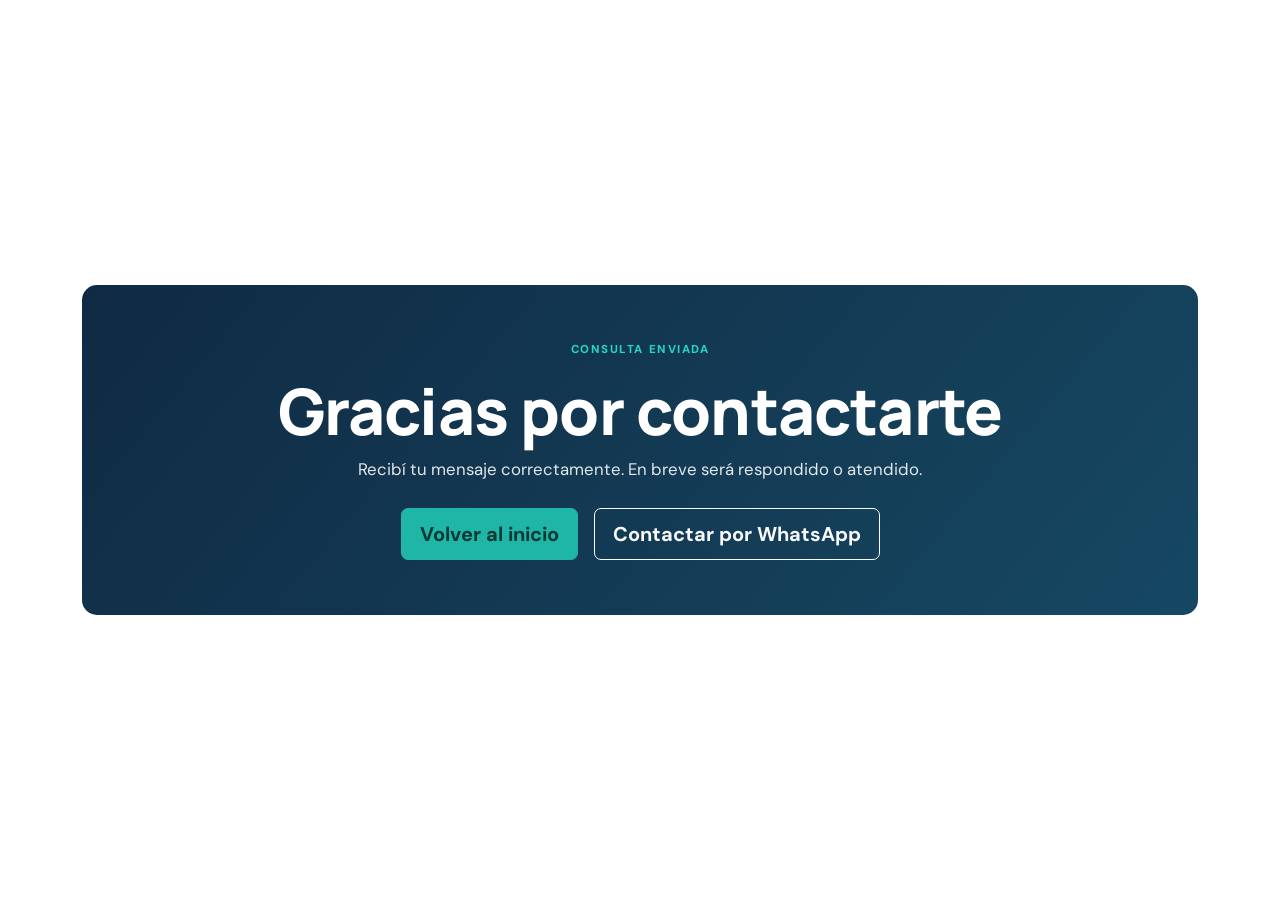
==== gracias.html @ e55007e3 "Agregué el formulario para que no muestre la pagina por defecto si enevian por mensajería" ====
<!doctype html>
<html lang="es">
<head>
  <meta charset="utf-8">
  <meta name="viewport" content="width=device-width, initial-scale=1">
  <meta name="description" content="Consulta enviada correctamente a CR Sistemas.">
  <title>Consulta enviada | CR Sistemas</title>

  <link href="https://cdn.jsdelivr.net/npm/bootstrap@5.3.3/dist/css/bootstrap.min.css" rel="stylesheet">
  <link rel="preconnect" href="https://fonts.googleapis.com">
  <link rel="preconnect" href="https://fonts.gstatic.com" crossorigin>
  <link href="https://fonts.googleapis.com/css2?family=DM+Sans:wght@400;500;600;700&family=Manrope:wght@600;700;800&display=swap" rel="stylesheet">

  <link rel="stylesheet" href="styles.css">
  <style>
  .thanks-page .contact-panel h1 {
    color: #ffffff;
  }

  .thanks-page .contact-panel .lead-sm {
    color: rgba(255, 255, 255, 0.88);
  }

  .thanks-page .contact-panel .eyebrow {
    color: #27d3c3;
  }
</style>
</head>

<body>
  <main class="contact section-pad min-vh-100 d-flex align-items-center thanks-page">
    <div class="container">
      <div class="contact-panel text-center">
        <p class="eyebrow">CONSULTA ENVIADA</p>

        <h1>Gracias por contactarte</h1>

        <p class="lead-sm mx-auto" style="max-width: 620px;">
          Recibí tu mensaje correctamente. En breve será respondido o atendido.
        </p>

        <div class="d-flex flex-wrap justify-content-center gap-3 mt-4">
          <a class="btn btn-accent btn-lg" href="index.html">
            Volver al inicio
          </a>

          <a class="btn btn-outline-light btn-lg" href="https://wa.me/5491126320835" target="_blank" rel="noopener">
            Contactar por WhatsApp
          </a>
        </div>
      </div>
    </div>
  </main>
</body>
</html>
---- styles.css ----
:root{--navy:#102a43;--blue:#1d5e8c;--accent:#20b6a7;--ink:#182b3a;--muted:#647485;--soft:#f4f7fa;--line:#dfe7ee}*{box-sizing:border-box}html{scroll-behavior:smooth}body{font-family:"DM Sans",sans-serif;color:var(--ink);line-height:1.65}.site-nav{background:rgba(255,255,255,.94);border-bottom:1px solid rgba(16,42,67,.08);backdrop-filter:blur(12px)}.navbar{padding:16px 0}.navbar-brand{font-family:Manrope,sans-serif;font-weight:800;color:var(--navy)!important;letter-spacing:-.8px}.navbar-brand span{color:var(--accent)}.nav-link{font-size:.9rem;font-weight:600;color:#4f6070!important}.nav-link:hover{color:var(--blue)!important}.btn{font-weight:700;border-radius:7px;padding:10px 18px;border-width:1.5px;transition:transform .2s,box-shadow .2s}.btn:hover{transform:translateY(-2px);box-shadow:0 7px 18px rgba(16,42,67,.13)}.btn-primary{background:var(--blue);border-color:var(--blue)}.btn-primary:hover{background:#164b70;border-color:#164b70}.section-pad{padding:100px 0}.hero{padding-top:84px;background:radial-gradient(circle at 84% 20%,#dff5f2 0,transparent 29%),#fff}.eyebrow{font-size:.72rem;font-weight:800;letter-spacing:1.55px;color:var(--accent);margin-bottom:14px}h1,h2,h3{font-family:Manrope,sans-serif;color:var(--navy);font-weight:800;line-height:1.18;letter-spacing:-.8px}h1{font-size:clamp(2.4rem,5vw,4.3rem)}h2{font-size:clamp(1.85rem,3.2vw,2.7rem)}h3{font-size:1.1rem}.lead{color:#566878;font-size:1.12rem;max-width:620px;margin:24px 0 30px}.hero-note{font-size:.85rem;color:var(--muted);margin-top:25px}.dashboard-frame{position:relative;min-height:360px;padding:24px;border-radius:16px;background:linear-gradient(145deg,#173c58,#0d2337);box-shadow:0 25px 50px rgba(16,42,67,.2);overflow:hidden}.dashboard-frame:after{content:"";position:absolute;inset:0;background:linear-gradient(125deg,transparent 35%,rgba(32,182,167,.18));pointer-events:none}.image-slot>img{position:absolute;inset:0;width:100%;height:100%;object-fit:cover;z-index:2}.image-slot.has-image .dashboard-ui,.image-slot.has-image .project-mark,.image-slot.has-image>div{display:none}.dash-top{display:flex;justify-content:space-between;color:#e8f2f7;font-size:.9rem}.dash-top i{width:10px;height:10px;border-radius:99px;background:var(--accent)}.chart{height:155px;border-bottom:1px solid #416177;display:flex;align-items:flex-end;gap:11px;padding:20px 8px 0;margin:20px 0}.chart span{background:linear-gradient(#35c7b9,#177491);width:12%;border-radius:4px 4px 0 0}.chart span:nth-child(1){height:30%}.chart span:nth-child(2){height:47%}.chart span:nth-child(3){height:40%}.chart span:nth-child(4){height:70%}.chart span:nth-child(5){height:55%}.chart span:nth-child(6){height:87%}.chart span:nth-child(7){height:74%}.dash-cards{display:flex;gap:14px}.dash-cards div{background:#214863;border:1px solid #38627b;padding:13px;border-radius:8px;width:50%;color:white}.dash-cards small{display:block;color:#acc4d1;font-size:.7rem}.dash-cards strong{font-size:1rem}.section-soft{background:var(--soft)}.section-heading{margin-bottom:42px;max-width:720px}.section-heading p:not(.eyebrow){color:var(--muted)}.problem-card,.service-card{height:100%;background:#fff;border:1px solid var(--line);border-radius:10px;padding:25px;transition:transform .2s,box-shadow .2s}.problem-card:hover,.service-card:hover{transform:translateY(-4px);box-shadow:0 14px 30px rgba(31,59,80,.09)}.problem-card span{color:var(--accent);font-family:Manrope;font-weight:800;font-size:.85rem}.problem-card h3{margin:13px 0 8px}.problem-card p,.service-card p,.project-body p,.experience-card p{font-size:.91rem;color:var(--muted);margin:0}.icon{width:38px;height:38px;display:grid;place-items:center;border-radius:8px;background:#e4f5f3;color:#108579;font-size:1.3rem;font-weight:700;margin-bottom:18px}.service-card h3{margin-bottom:9px}.section-dark{background:var(--navy)}.section-dark h2{color:#fff}.section-dark .section-heading>p:not(.eyebrow){color:#b8c9d5}.project-card{height:100%;border-radius:11px;background:#fff;overflow:hidden}.project-image{height:170px;position:relative;background:linear-gradient(135deg,#d8e7ed,#91b0c2);display:grid;place-items:center;overflow:hidden}.project-image:before{content:"";width:70%;height:55%;border:6px solid rgba(255,255,255,.65);border-radius:8px;box-shadow:0 14px 0 rgba(16,42,67,.12);transform:rotate(-4deg)}.project-mark{position:absolute;font:800 1.5rem Manrope;color:var(--navy);z-index:1}.project-body{padding:25px}.project-body h3{font-size:1.18rem;margin-bottom:9px}.tags{display:flex;gap:7px;flex-wrap:wrap;margin-top:18px}.tags span,.tech-chips span{font-size:.72rem;font-weight:700;color:#27627c;background:#e8f1f5;border-radius:99px;padding:5px 9px}.experience-card{position:relative;min-height:335px;overflow:hidden;border-radius:11px;background:#183b57;color:#fff;padding:25px;display:flex;align-items:end}.experience-card:before{content:"";position:absolute;inset:0;background:linear-gradient(transparent,rgba(7,25,40,.95));z-index:0}.experience-card>div{position:relative;z-index:1}.experience-card h3{color:#fff;margin:12px 0}.experience-card p{color:#d2dfe6}.mini-icon{display:grid;place-items:center;width:32px;height:32px;border-radius:6px;background:var(--accent);color:white;font-weight:800}.employment-note{margin:26px 0 0;font-size:.8rem;color:var(--muted);font-style:italic}.lead-sm{font-size:1.04rem;color:#506170}.small-muted{font-size:.84rem;color:var(--muted)}.model-card{height:100%;min-height:96px;padding:24px;border-radius:9px;background:#fff;border-left:4px solid var(--accent);color:#89a1ae;font:800 .85rem Manrope}.model-card b{display:block;color:var(--navy);font-size:1.05rem;margin-top:5px}.process{display:grid;grid-template-columns:repeat(4,1fr);gap:30px;position:relative}.process:before{content:"";position:absolute;top:22px;left:8%;right:8%;border-top:1px dashed #a7c3cd}.process article{position:relative;z-index:1}.process span{display:grid;place-items:center;width:45px;height:45px;border-radius:50%;background:var(--navy);color:#fff;font:800 1rem Manrope;margin-bottom:18px}.process h3{font-size:1rem}.process p{font-size:.88rem;color:var(--muted)}.tech{background:#eaf3f4}.tech h2{margin-bottom:30px}.tech-chips{max-width:760px;margin:0 auto 25px;display:flex;justify-content:center;gap:9px;flex-wrap:wrap}.tech-chips span{background:white;color:#356078;border:1px solid #d6e5e7;padding:8px 13px}.tech p:not(.eyebrow){color:var(--muted);font-size:.94rem}.contact{background:#fff}.contact-panel{background:linear-gradient(130deg,#102a43,#164863);color:#dce9ef;padding:55px;border-radius:15px}.contact-panel h2{color:#fff}.contact-panel p:not(.eyebrow){font-size:1.05rem;max-width:630px}.btn-accent{background:var(--accent);border-color:var(--accent);color:#073835}.btn-accent:hover{background:#37c8ba;border-color:#37c8ba}.contact form{background:rgba(255,255,255,.07);padding:23px;border:1px solid rgba(255,255,255,.12);border-radius:9px}.contact label{font-size:.77rem;font-weight:700;display:block;margin:0 0 5px}.contact input,.contact textarea{width:100%;border:1px solid rgba(255,255,255,.2);background:rgba(255,255,255,.1);color:#fff;border-radius:5px;padding:8px 10px;margin-bottom:13px;font:inherit;font-size:.88rem}.contact input::placeholder,.contact textarea::placeholder{color:#bcd0da}.form-link{background:transparent;color:#79e1d8;border:0;padding:0;font-weight:700;font-size:.88rem}footer{padding:35px 0;background:#0b1e2e;color:#a9bdc9;font-size:.8rem}footer p{margin:8px 0 0}.footer-links{display:flex;gap:18px;align-items:center}.footer-links a{color:#d5e3e8;text-decoration:none}.footer-links a:hover{color:var(--accent)}@media(max-width:991px){.section-pad{padding:76px 0}.hero{padding-top:62px}.dashboard-frame{min-height:310px}.process{grid-template-columns:repeat(2,1fr)}.process:before{display:none}}@media(max-width:575px){.section-pad{padding:62px 0}.hero{padding-top:46px}.contact-panel{padding:32px 23px}.process{grid-template-columns:1fr;gap:16px}.process article{display:grid;grid-template-columns:55px 1fr}.process span{grid-row:span 2}.process h3,.process p{margin:0}.process p{margin-top:5px}.dashboard-frame{min-height:270px}.dash-cards{flex-direction:column}.dash-cards div{width:100%}.footer-links{flex-wrap:wrap}.navbar-brand{font-size:1.15rem}}
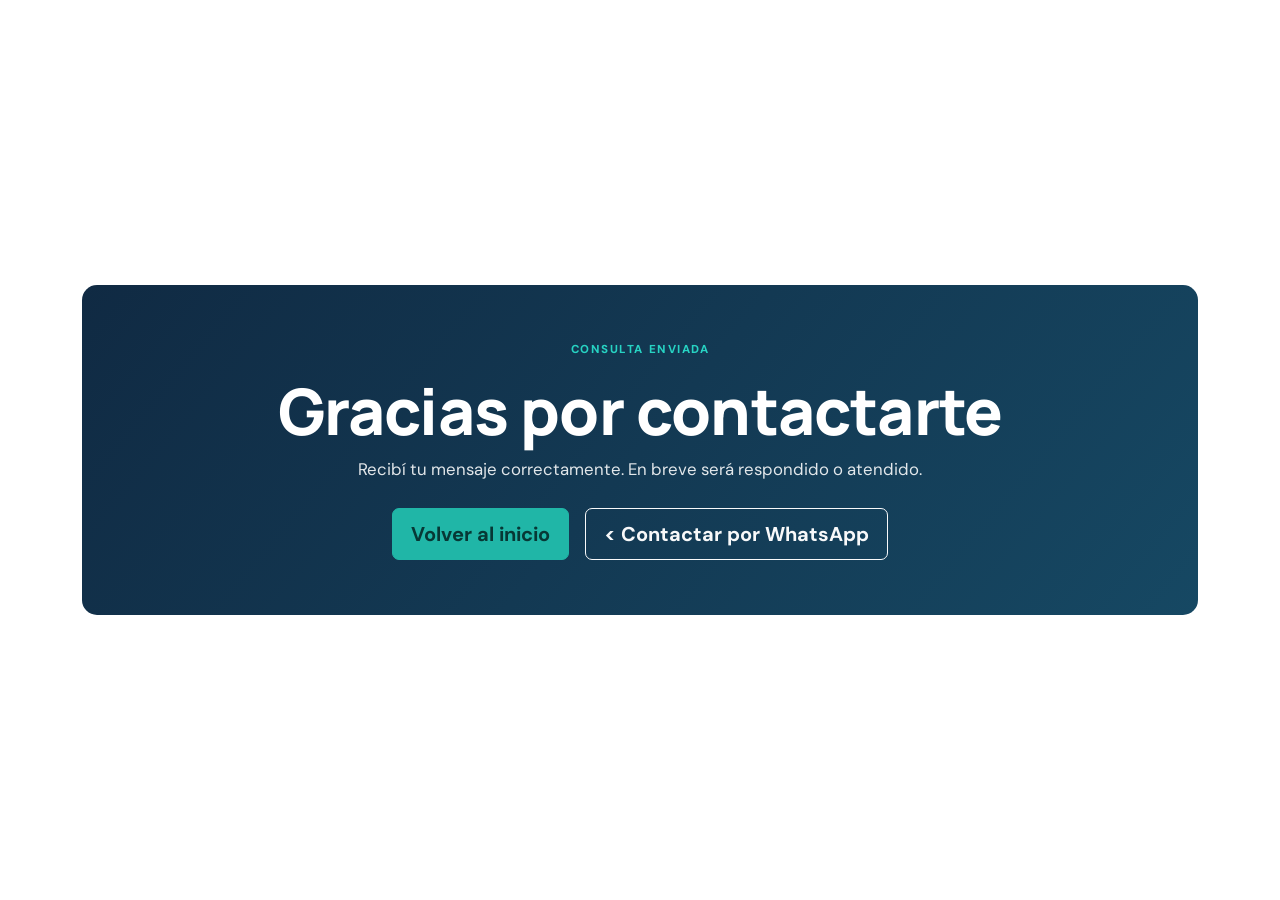
==== commit c772e266: "mensaje por defecto en wsp" ====
--- a/gracias.html
+++ b/gracias.html
@@ -44,8 +44,12 @@
             Volver al inicio
           </a>
 
-          <a class="btn btn-outline-light btn-lg" href="https://wa.me/5491126320835" target="_blank" rel="noopener">
-            Contactar por WhatsApp
+          <a 
+          < class="btn btn-outline-light btn-lg" 
+          < href="https://wa.me/5491126320835?text=Hola%20C%C3%A9sar%2C%20vi%20la%20p%C3%A1gina%20de%20CR%20Sistemas%20y%20quer%C3%ADa%20consultarte%20por%20una%20soluci%C3%B3n%20a%20medida%20para%20ordenar%20o%20mejorar%20procesos."
+          < target="_blank" 
+          < rel="noopener">
+          < Contactar por WhatsApp
           </a>
         </div>
       </div>
